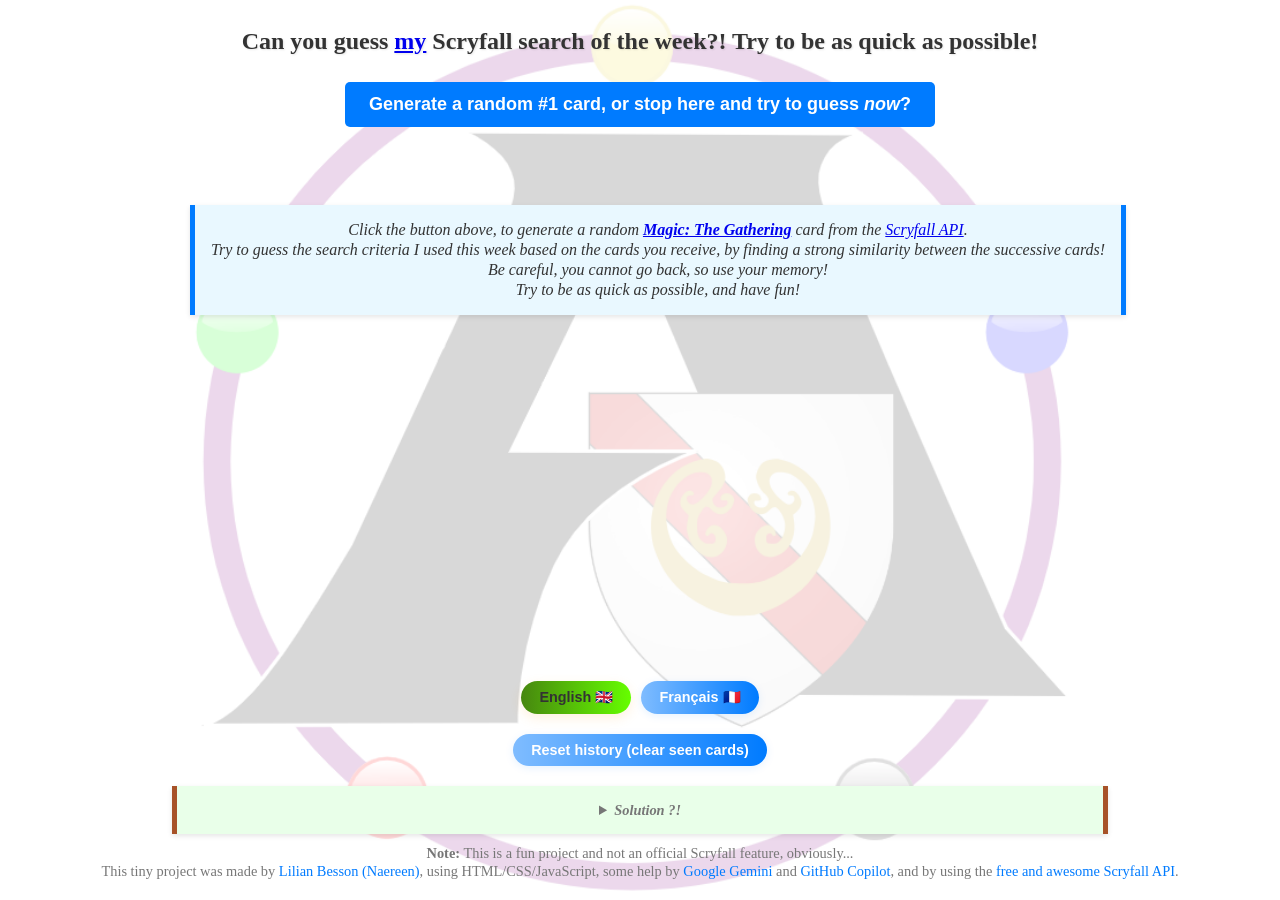
==== index.html @ ef41239d "Typo" ====
<!DOCTYPE html>
<html lang="en">
<head>
    <meta charset="UTF-8">
    <meta name="viewport" content="width=device-width, initial-scale=1.0">
    <title class="english">Can you guess my Scryfall search of the week?! Try to be as quick as possible!</title>
    <title class="french">Peux-tu deviner ma recherche Scryfall de la semaine ?! Essaie d'être le plus rapide possible !</title>
    <link rel="stylesheet" href="styles.css">
    <meta name="author" content="Lilian Besson (Naereen)">
    <meta name="description" content="A tiny web game for Magic: The Gathering fans: guess the Scryfall search of the week! Bilingual, responsive, and fun.">
    <meta name="keywords" content="Magic: The Gathering, MTG, Scryfall, game, web game, card game, guessing, bilingual, English, French">
    <meta name="license" content="MIT License">
    <meta http-equiv="Content-Language" content="en">
    <meta name="theme-color" content="#1a1a1a">
    <meta property="og:title" content="Can you guess my Scryfall search of the week?">
    <meta property="og:description" content="A fun, bilingual web game for Magic: The Gathering fans. Guess the Scryfall search!">
    <meta property="og:type" content="website">
    <meta property="og:url" content="https://github.com/Naereen/Can-you-guess-my-Scryfall-search-of-the-week-MTG">
    <meta property="og:image" content="https://scryfall.com/favicon.ico">
    <link rel="icon" href="https://scryfall.com/favicon.ico" type="image/x-icon">
</head>
<body>

    <div class="container">

        <header>
            <h1 class="english">
                Can you guess <a href="https://github.com/Naereen">my</a> Scryfall search of the week?!
                Try to be as quick as possible!
            </h1>
            <h1 class="french">
                Peux-tu deviner <a href="https://github.com/Naereen">ma</a> recherche Scryfall de la semaine ?!
                Essaie d'être le plus rapide possible !
            </h1>
        </header>

        <button id="generate-btn">
            <div class="english">
                Generate a random #<span id="count">1</span> card, or stop here and try to guess <em>now</em>?
            </div>
            <div class="french">
                Génère une #<span id="count-fr">1</span> carte aléatoire, ou arrête ici et essaie de deviner <em>maintenant</em> ?
            </div>
        </button>

        <div class="card-container">
            <a id="card-link" href="#" target="_blank">
                <img id="card-image" src="" alt="A random Magic: The Gathering card." style="display: none;">
            </a>
            <p id="message"></p>
        </div>

        <p class="description english">
            Click the button above, to generate a random <a href="https://magic.wizards.com/"><b>Magic: The Gathering</b></a> card from the <a href="https://scryfall.com/">Scryfall API</a>.<br>
            Try to guess the search criteria I used this week based on the cards you receive, by finding a strong similarity between the successive cards!<br>
            Be careful, you cannot go back, so use your memory!<br>
            Try to be as quick as possible, and have fun!
        </p>

        <p class="description french">
            Clique sur le bouton ci-dessus pour générer une carte <a href="https://magic.wizards.com/"><b>Magic: The Gathering</b></a> aléatoire depuis l'<a href="https://scryfall.com/">API Scryfall</a>.<br>
            Essaie de deviner le critère de recherche que j'ai utilisé cette semaine, en fonction des liens que tu vas trouver dans les cartes successives !<br>
            Attention, on ne peut pas revenir en arrière, utilise ta mémoire !<br>
            Sois le plus rapide possible, et amuse-toi bien !
        </p>
    </div>

    <footer>
        <div class="language-toggle">
            <button id="toggle-en" class="active">English 🇬🇧</button>
            <button id="toggle-fr">Français 🇫🇷</button>
        </div>

        <div class="history-reset">
            <button id="reset-history">
                <span class="english">Reset history (clear seen cards)</span>
                <span class="french">Réinitialiser l'historique (effacer les cartes vues)</span>
            </button>
        </div>

        <div class="solution">
            <details>
                <summary><strong>Solution</strong> ?!</summary>
                <p>
                    <span class="english">The Scryfall search used for these cards was:</span>
                    <span class="french">La recherche Scryfall utilisée pour ces cartes était :</span>
                    <br>
                    <code style="font-size: 225%;">
                        t=cleric id=boros game=paper
                    </code>
                    <br>
                    <a href="https://scryfall.com/search?q=t%3Dcleric+id%3Dboros+game%3Dpaper&unique=cards&as=grid&order=name" target="_blank">
                        View this search on Scryfall!
                    </a>
                </p>
            </details>
        </div>

        <p class="english">
            <strong>Note:</strong> This is a fun project and not an official Scryfall feature, obviously...
            <br>
            This tiny project was made by <a href="https://github.com/Naereen/" target="_blank">Lilian Besson (Naereen)</a>, using HTML/CSS/JavaScript, some help by <a href="https://gemini.google.com/" target="_blank">Google Gemini</a> and <a href="https://github.com/features/copilot" target="_blank">GitHub Copilot</a>, and by using the <a href="https://scryfall.com/docs/api" target="_blank">free and awesome Scryfall API</a>.
        </p>
        <p class="french">
            <strong>Note :</strong> Ceci est un projet amusant et non une fonctionnalité officielle de Scryfall, évidemment...
            <br>
            Ce petit projet a été réalisé par <a href="https://github.com/Naereen/" target="_blank">Lilian Besson (Naereen)</a>, en utilisant HTML/CSS/JavaScript, avec l'aide de <a href="https://gemini.google.com/" target="_blank">Google Gemini</a> et <a href="https://github.com/features/copilot" target="_blank">GitHub Copilot</a>, et en utilisant <a href="https://scryfall.com/docs/api" target="_blank">l'API gratuite et géniale de Scryfall</a>.
        </p>
    </footer>

    <script>
        // Language toggle functionality
        // This allows users to switch between English and French content on the page
        const toggleEn = document.getElementById('toggle-en');
        const toggleFr = document.getElementById('toggle-fr');
        const englishElements = document.querySelectorAll('.english');
        const frenchElements = document.querySelectorAll('.french');

        toggleEn.addEventListener('click', () => {
            englishElements.forEach(el => el.style.display = 'block');
            frenchElements.forEach(el => el.style.display = 'none');
            toggleEn.classList.add('active');
            toggleFr.classList.remove('active');
        });

        toggleFr.addEventListener('click', () => {
            englishElements.forEach(el => el.style.display = 'none');
            frenchElements.forEach(el => el.style.display = 'block');
            toggleFr.classList.add('active');
            toggleEn.classList.remove('active');
        });

        // Initialize to English
        toggleEn.click();

        // Get the button and card elements
        const generateBtn = document.getElementById('generate-btn');

        // Initialize the counter
        let count = 1;
        let countFr = 1;
        // Update the counter display
        const countSpan = document.getElementById('count');
        const countSpanFr = document.getElementById('count-fr');

        // Keep track of seen card IDs to avoid duplicates
        const STORAGE_KEY = 'scryfall_seen_card_ids_v1';

        // Load seen IDs from localStorage (if any)
        let seenCardIds = new Set();
        try {
            const raw = localStorage.getItem(STORAGE_KEY);
            if (raw) {
                const arr = JSON.parse(raw);
                if (Array.isArray(arr)) {
                    seenCardIds = new Set(arr);
                }
            }
        } catch (e) {
            console.warn('Could not load seenCardIds from localStorage', e);
            seenCardIds = new Set();
        }

        function saveSeenCardIds() {
            try {
                localStorage.setItem(STORAGE_KEY, JSON.stringify(Array.from(seenCardIds)));
            } catch (e) {
                console.warn('Could not save seenCardIds to localStorage', e);
            }
        }

        // Reset history button: clear seen IDs and localStorage
        const resetBtn = document.getElementById('reset-history');
        if (resetBtn) {
            resetBtn.addEventListener('click', () => {
                const isFr = toggleFr.classList.contains('active');
                const confirmMsg = isFr ? "Voulez-vous vraiment réinitialiser l'historique ?" : 'Are you sure you want to reset history?';
                if (!confirm(confirmMsg)) return;

                seenCardIds.clear();
                saveSeenCardIds();

                // Reset the counter shown to the user, in both languages
                count = 1;
                countFr = 1;
                countSpan.textContent = count;
                countSpanFr.textContent = countFr;

                message.textContent = isFr ? 'Historique réinitialisé.' : 'History reset.';
            });
        }

        // Get the card image and link elements
        const cardImage = document.getElementById('card-image');
        const cardLink = document.getElementById('card-link');
        const message = document.getElementById('message');

        generateBtn.addEventListener('click', fetchRandomCard);

        async function fetchRandomCard() {
            message.textContent = 'Fetching a random card...';
            cardLink.style.display = 'none';
            cardImage.style.display = 'none';

            let attempts = 0;
            const maxAttempts = 30; // avoid infinite loops
            let data = null;

            try {
                // Keep trying until we get a card that hasn't been seen before
                while (attempts < maxAttempts) {
                    attempts++;

                    // Example query, you can change it to your own search criteria
                    const response = await
                        // TODO change this every weekend or so, to have a new search every week
                        fetch('https://api.scryfall.com/cards/random?q=t%3Dcleric+id%3Dboros+game%3Dpaper&unique=cards&as=grid&order=name');

                    if (!response.ok) {
                        throw new Error(`HTTP error! status: ${response.status}`);
                    }

                    data = await response.json();

                    // Basic validation: must have an id and an image
                    if (!data || !data.id) {
                        console.warn('Received invalid card data, retrying...', data);
                        continue;
                    }

                    // If card has no usable image, skip it
                    if (!data.image_uris || !data.image_uris.normal) {
                        console.warn('Card has no full image, retrying...', data.id);
                        continue;
                    }

                    // If we've already seen this card, retry
                    if (seenCardIds.has(data.id)) {
                        console.warn(`Duplicate card encountered: ${data.id} (attempt ${attempts})`);
                        continue;
                    }

                    // Found a new unique card
                    break;
                }

                // If we exhausted attempts or didn't find a unique card, inform the user
                if (!data || !data.id || seenCardIds.has(data.id)) {
                    message.textContent = `Could not find a new unique card after ${maxAttempts} attempts. Please try again later.`;
                    return;
                }

                // Mark this card as seen
                seenCardIds.add(data.id);
                // Persist the seen IDs so they survive reloads
                saveSeenCardIds();

                if (data.image_uris && data.image_uris.normal) {
                    cardImage.src = data.image_uris.normal;
                    cardImage.alt = data.name + ' - ' + data.set_name; // Set alt text for accessibility
                    cardLink.href = data.scryfall_uri + '&merciqui=Lilian'; // Set the link to the card's Scryfall page
                    cardLink.title = `Click for full-screen.View "${data.name}" on Scryfall (new tab)`; // Set title for the link

                    cardImage.onload = () => {
                        cardLink.style.display = 'block';
                        cardImage.style.display = 'block';
                        message.textContent = '';
                    };
                    cardImage.onerror = () => {
                        message.textContent = 'Failed to load card image.';
                    };
                    count++;
                    countFr++;
                    countSpan.textContent = count;
                    countSpanFr.textContent = countFr;
                } else {
                    message.textContent = 'Could not find the full card image.';
                }

            } catch (error) {
                console.error('Error fetching data:', error);
                message.textContent = 'Failed to fetch card. Please try again later.';
            }
        }

        // Add click event to the card image to toggle fullscreen
        // This will allow users to click on the card image to view it in fullscreen mode
        // This is useful for better visibility of the card image

        cardImage.addEventListener('click', function (e) {
            e.preventDefault();
            if (!document.fullscreenElement) {
                if (cardImage.requestFullscreen) {
                    cardImage.requestFullscreen();
                } else if (cardImage.webkitRequestFullscreen) { // Safari
                    cardImage.webkitRequestFullscreen();
                } else if (cardImage.msRequestFullscreen) { // IE11
                    cardImage.msRequestFullscreen();
                }
            } else {
                if (document.exitFullscreen) {
                    document.exitFullscreen();
                } else if (document.webkitExitFullscreen) { // Safari
                    document.webkitExitFullscreen();
                } else if (document.msExitFullscreen) { // IE11
                    document.msExitFullscreen();
                }
            }
        });
    </script>
</body>
</html>
---- styles.css ----
body {
    font-family: 'Beleren', 'Matrix Bold', 'MPlantin', 'Palatino Linotype', 'Book Antiqua', Palatino, serif;
    display: flex;
    flex-direction: column;
    justify-content: center;
    align-items: center;
    min-height: 100vh;
    margin: 0;
    background-color: #f0f0f0;
    color: #333;
    line-height: 1.25;

    /* Add background image */
    background-image: url("logoADS_transparent.png");
            background-size: contain;
         -o-background-size: contain;
       -moz-background-size: contain;
    -webkit-background-size: contain;
    background-repeat:       no-repeat;
    background-attachment:   fixed;
    background-position-x:   center;
    background-position-y:   center;
    background-color:        transparent;
}

.container {
    max-width: 900px;
    padding: 10px;
    text-align: center;
}

header {
    width: 100%;
    text-align: center;
    margin-bottom: 10px;
}

h1 {
    font-size: 1.5em;
    text-shadow: 1px 1px 2px rgba(0,0,0,0.1);
}

.description, .solution {
    margin: 10px auto;
    max-width: 900px;
    width: 70vw;
    padding: 15px;
    background-color: #e9f8ff;
    border-left: 5px solid #007bff;
    border-right: 5px solid #007bff;
    box-shadow: 0 2px 5px rgba(0,0,0,0.1);
    font-style: italic;
}

.solution {
    background-color: #e9ffe9;
    border-left-color: #a75228;
    border-right-color: #a75228;
}

code .solution {
    font-size: 2em;
}

#card-link {
    display: none; /* Hide until an image is loaded */
    cursor: pointer;
}

#card-image {
    max-width: 100%;
    height: auto;
    max-height: 70vh;
    border: 5px solid #333;
    border-radius: 8px;
    box-shadow: 0 4px 8px rgba(0,0,0,0.2);
    transition: transform 0.3s ease-in-out;
}

#card-image:hover {
    transform: scale(1.15);
}

#card-image.fullscreen {
    position: fixed;
    top: 0;
    left: 0;
    width: 100vw;
    height: 100vh;
    max-width: none;
    max-height: none;
    object-fit: contain;
    background: rgba(0,0,0,0.95);
    z-index: 9999;
    border-radius: 0;
    border: none;
    box-shadow: none;
    transform: none;
    transition: none;
    cursor: zoom-out;
}

#generate-btn {
    padding: 12px 24px;
    font-size: 18px;
    font-weight: bold;
    cursor: pointer;
    border: none;
    background-color: #007bff;
    color: white;
    border-radius: 5px;
    margin-top: 10px;
    transition: background-color 0.3s ease, transform 0.1s ease;
}

#generate-btn:hover {
    background-color: #0056b3;
}

#generate-btn:active {
    transform: scale(0.98);
}

#message {
    margin-top: 10px;
    font-size: 1.1em;
    height: 20px;
    color: #555;
}

.card-container {
    display: flex;
    flex-direction: column;
    align-items: center;
    justify-content: center;
    width: 100%;
    margin-top: 20px !important;
}

footer {
    margin-top: auto; /* Pushes the footer to the bottom of the page */
    padding: 20px;
    font-size: 0.9em;
    color: #777;
}

footer a {
    color: #007bff;
    text-decoration: none;
}

footer a:hover {
    text-decoration: underline;
}

footer p {
    text-align: center;
    margin: 0;
}

footer details {
    text-align: center;
}

footer summary {
    text-align: center;
    cursor: pointer;
    font-weight: bold;
}

/* Responsive styles */
@media (max-width: 600px) {
    body {
        padding: 10px;
    }
    h1 {
        font-size: 1.2em;
    }
    .description, .solution {
        font-size: 0.9em;
    }
    #generate-btn {
        font-size: 16px;
        padding: 10px 20px;
    }
    #card-image {
        max-height: 60vh;
    }
    .container {
        padding: 15px;
    }
    footer {
        font-size: 0.8em;
    }
}
/* Language-specific styles */
.english {
    display: block;
}
.french {
    display: none;
}
/* Add a class to switch languages */
.language-switch {
    display: none; /* Hide by default */
}
.language-switch.active {
    display: block;
}
.language-switch.inactive {
    display: none;
}
.language-toggle, .history-reset {
    display: flex;
    justify-content: center;
    align-items: center;
    margin: 20px 0;
    gap: 10px;
}

.language-toggle button, .history-reset button {
    padding: 8px 18px;
    font-size: 1em;
    font-weight: 600;
    border: none;
    border-radius: 20px;
    background: linear-gradient(90deg, #7fbcff 0%, #007bff 100%);
    color: #fff;
    box-shadow: 0 2px 8px rgba(0,123,255,0.10);
    cursor: pointer;
    transition: background 0.2s, transform 0.1s, box-shadow 0.2s;
    outline: none;
}

.language-toggle button:hover,
.language-toggle button:focus,
.history-reset button:hover,
.history-reset button:focus {
    background: linear-gradient(90deg, #0056b3 0%, #7fbcff 100%);
    transform: translateY(-2px) scale(1.04);
    box-shadow: 0 4px 12px rgba(0,123,255,0.18);
}

.language-toggle button.active,
.history-reset button.active {
    background: linear-gradient(90deg, #47870f 0%, #66fe00 100%);
    color: #333;
    box-shadow: 0 4px 12px rgba(255,179,71,0.18);
}
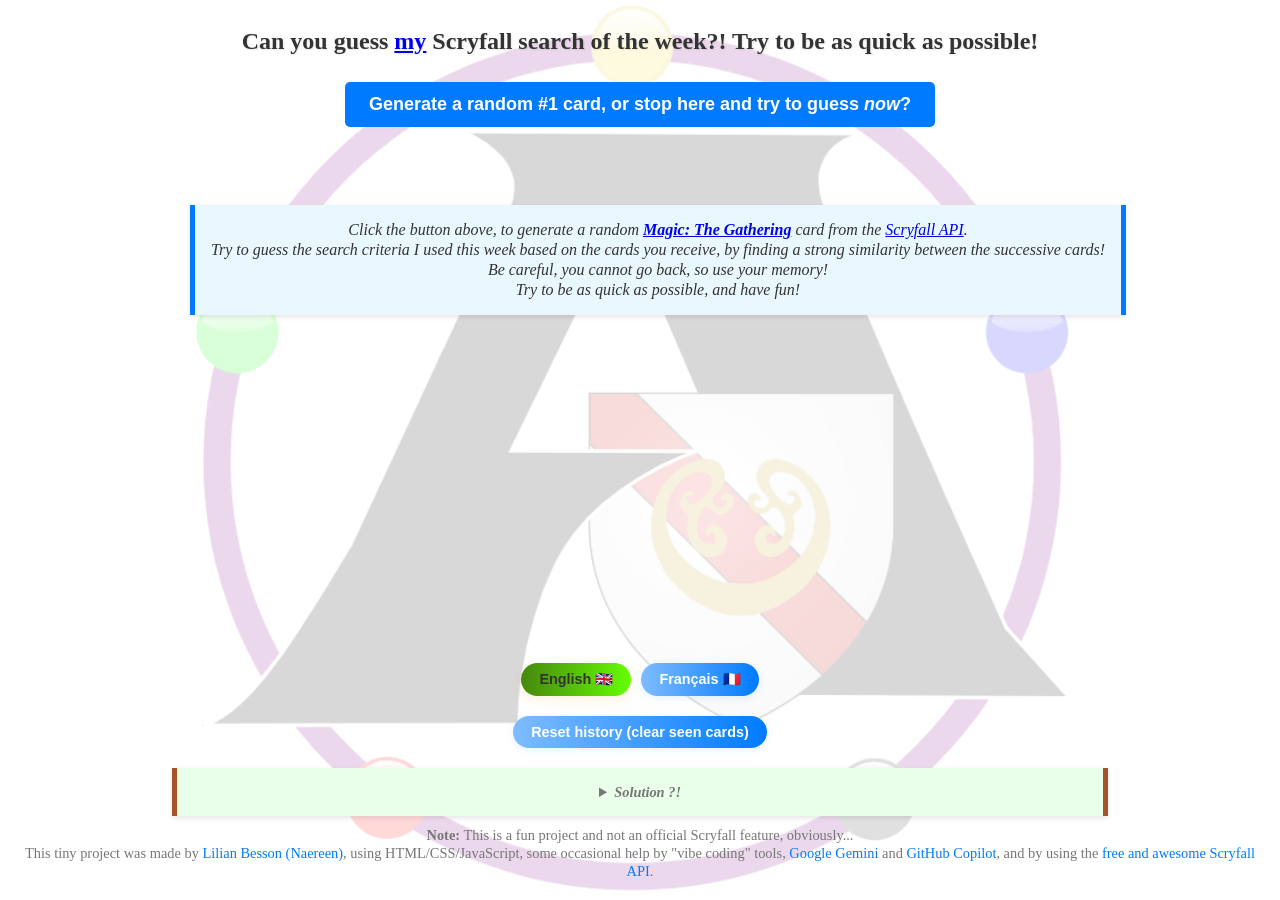
==== commit f70918ec: "Better code for the 'traditionnal' app index.html" ====
--- a/index.html
+++ b/index.html
@@ -86,12 +86,29 @@
                     <span class="french">La recherche Scryfall utilisée pour ces cartes était :</span>
                     <br>
                     <code style="font-size: 225%;">
-                        t=cleric id=boros game=paper
+                        <script>
+                        window.addEventListener('DOMContentLoaded', function () {
+                            const codeEl = document.querySelector('.solution details code');
+                            if (!codeEl) return;
+                            if (typeof SCRYFALL_SEARCH_QUERY === 'undefined') return;
+                            // Insert the query as plain text (safe, no HTML parsing)
+                            codeEl.appendChild(document.createTextNode(' ' + String(SCRYFALL_SEARCH_QUERY)));
+                        });
+                        </script>
                     </code>
                     <br>
                     <a href="https://scryfall.com/search?q=t%3Dcleric+id%3Dboros+game%3Dpaper&unique=cards&as=grid&order=name" target="_blank">
                         View this search on Scryfall!
                     </a>
+                    <script>
+                    window.addEventListener('DOMContentLoaded', function () {
+                        if (typeof SCRYFALL_SEARCH_QUERY === 'undefined') return;
+                        const link = document.querySelector('.solution details a[href*="scryfall.com/search?q="]');
+                        if (!link) return;
+                        const base = 'https://scryfall.com/search?q=';
+                        link.href = base + encodeURIComponent(String(SCRYFALL_SEARCH_QUERY)) + '&unique=cards&as=grid&order=name';
+                    });
+                    </script>
                 </p>
             </details>
         </div>
@@ -99,12 +116,12 @@
         <p class="english">
             <strong>Note:</strong> This is a fun project and not an official Scryfall feature, obviously...
             <br>
-            This tiny project was made by <a href="https://github.com/Naereen/" target="_blank">Lilian Besson (Naereen)</a>, using HTML/CSS/JavaScript, some help by <a href="https://gemini.google.com/" target="_blank">Google Gemini</a> and <a href="https://github.com/features/copilot" target="_blank">GitHub Copilot</a>, and by using the <a href="https://scryfall.com/docs/api" target="_blank">free and awesome Scryfall API</a>.
+            This tiny project was made by <a href="https://github.com/Naereen/" target="_blank">Lilian Besson (Naereen)</a>, using HTML/CSS/JavaScript, some occasional help by "vibe coding" tools, <a href="https://gemini.google.com/" target="_blank">Google Gemini</a> and <a href="https://github.com/features/copilot" target="_blank">GitHub Copilot</a>, and by using the <a href="https://scryfall.com/docs/api" target="_blank">free and awesome Scryfall API</a>.
         </p>
         <p class="french">
             <strong>Note :</strong> Ceci est un projet amusant et non une fonctionnalité officielle de Scryfall, évidemment...
             <br>
-            Ce petit projet a été réalisé par <a href="https://github.com/Naereen/" target="_blank">Lilian Besson (Naereen)</a>, en utilisant HTML/CSS/JavaScript, avec l'aide de <a href="https://gemini.google.com/" target="_blank">Google Gemini</a> et <a href="https://github.com/features/copilot" target="_blank">GitHub Copilot</a>, et en utilisant <a href="https://scryfall.com/docs/api" target="_blank">l'API gratuite et géniale de Scryfall</a>.
+            Ce petit projet a été réalisé par <a href="https://github.com/Naereen/" target="_blank">Lilian Besson (Naereen)</a>, en utilisant HTML/CSS/JavaScript, avec l'aide occasionnelle des outils de « vibe coding », <a href="https://gemini.google.com/" target="_blank">Google Gemini</a> et <a href="https://github.com/features/copilot" target="_blank">GitHub Copilot</a>, et en utilisant <a href="https://scryfall.com/docs/api" target="_blank">l'API gratuite et géniale de Scryfall</a>.
         </p>
     </footer>
 
@@ -135,6 +152,16 @@
 
         // Get the button and card elements
         const generateBtn = document.getElementById('generate-btn');
+
+        // ----- Scryfall query configuration (change this to rotate the weekly search) -----
+        // Provide a plain Scryfall query here (human-readable). The code will URL-encode it.
+        // Example: creatures that are bear, of color green, of mana value 2, of power 2 and toughness 2
+        const SCRYFALL_SEARCH_QUERY = 't=creature t=bear color=green cmc=2 power=2 toughness=2 game=paper';
+
+        // Build the full Scryfall random-card URL for the current query
+        function getScryfallRandomUrl() {
+            return 'https://api.scryfall.com/cards/random?q=' + encodeURIComponent(SCRYFALL_SEARCH_QUERY) + '&unique=cards&as=grid&order=name';
+        }
 
         // Initialize the counter
         let count = 1;
@@ -214,7 +241,7 @@
                     // Example query, you can change it to your own search criteria
                     const response = await
                         // TODO change this every weekend or so, to have a new search every week
-                        fetch('https://api.scryfall.com/cards/random?q=t%3Dcleric+id%3Dboros+game%3Dpaper&unique=cards&as=grid&order=name');
+                        fetch(getScryfallRandomUrl());
 
                     if (!response.ok) {
                         throw new Error(`HTTP error! status: ${response.status}`);
@@ -228,9 +255,11 @@
                         continue;
                     }
 
-                    // If card has no usable image, skip it
-                    if (!data.image_uris || !data.image_uris.normal) {
-                        console.warn('Card has no full image, retrying...', data.id);
+                    // If card has no usable image (neither root image_uris nor any card_faces image), skip it
+                    const hasRootImage = data.image_uris && data.image_uris.normal;
+                    const hasFaceImage = Array.isArray(data.card_faces) && data.card_faces.some(face => face.image_uris && face.image_uris.normal);
+                    if (!hasRootImage && !hasFaceImage) {
+                        console.warn('Card has no full image (root or faces), retrying...', data.id);
                         continue;
                     }
 
@@ -255,11 +284,29 @@
                 // Persist the seen IDs so they survive reloads
                 saveSeenCardIds();
 
+                // Determine best image URL (handle single-face and multi-face cards)
+                let imageUrl = null;
+                let altText = (data.name ? data.name : 'Magic: The Gathering card') + (data.set_name ? ' - ' + data.set_name : '');
                 if (data.image_uris && data.image_uris.normal) {
-                    cardImage.src = data.image_uris.normal;
-                    cardImage.alt = data.name + ' - ' + data.set_name; // Set alt text for accessibility
-                    cardLink.href = data.scryfall_uri + '&merciqui=Lilian'; // Set the link to the card's Scryfall page
-                    cardLink.title = `Click for full-screen.View "${data.name}" on Scryfall (new tab)`; // Set title for the link
+                    imageUrl = data.image_uris.normal;
+                } else if (Array.isArray(data.card_faces) && data.card_faces.length > 0) {
+                    // prefer the first face that has an image
+                    for (const face of data.card_faces) {
+                        if (face.image_uris && face.image_uris.normal) {
+                            imageUrl = face.image_uris.normal;
+                            if (face.name) altText = face.name + ' (' + (data.name || '') + ')' + (data.set_name ? ' - ' + data.set_name : '');
+                            break;
+                        }
+                    }
+                }
+
+                if (imageUrl) {
+                    cardImage.src = imageUrl;
+                    cardImage.alt = altText; // Set alt text for accessibility
+                    // Build href safely: append query param correctly
+                    const separator = (data.scryfall_uri && data.scryfall_uri.includes('?')) ? '&' : '?';
+                    cardLink.href = (data.scryfall_uri || '#') + separator + 'merciqui=Lilian';
+                    cardLink.title = `Click for full-screen. View "${data.name}" on Scryfall (new tab)`;
 
                     cardImage.onload = () => {
                         cardLink.style.display = 'block';
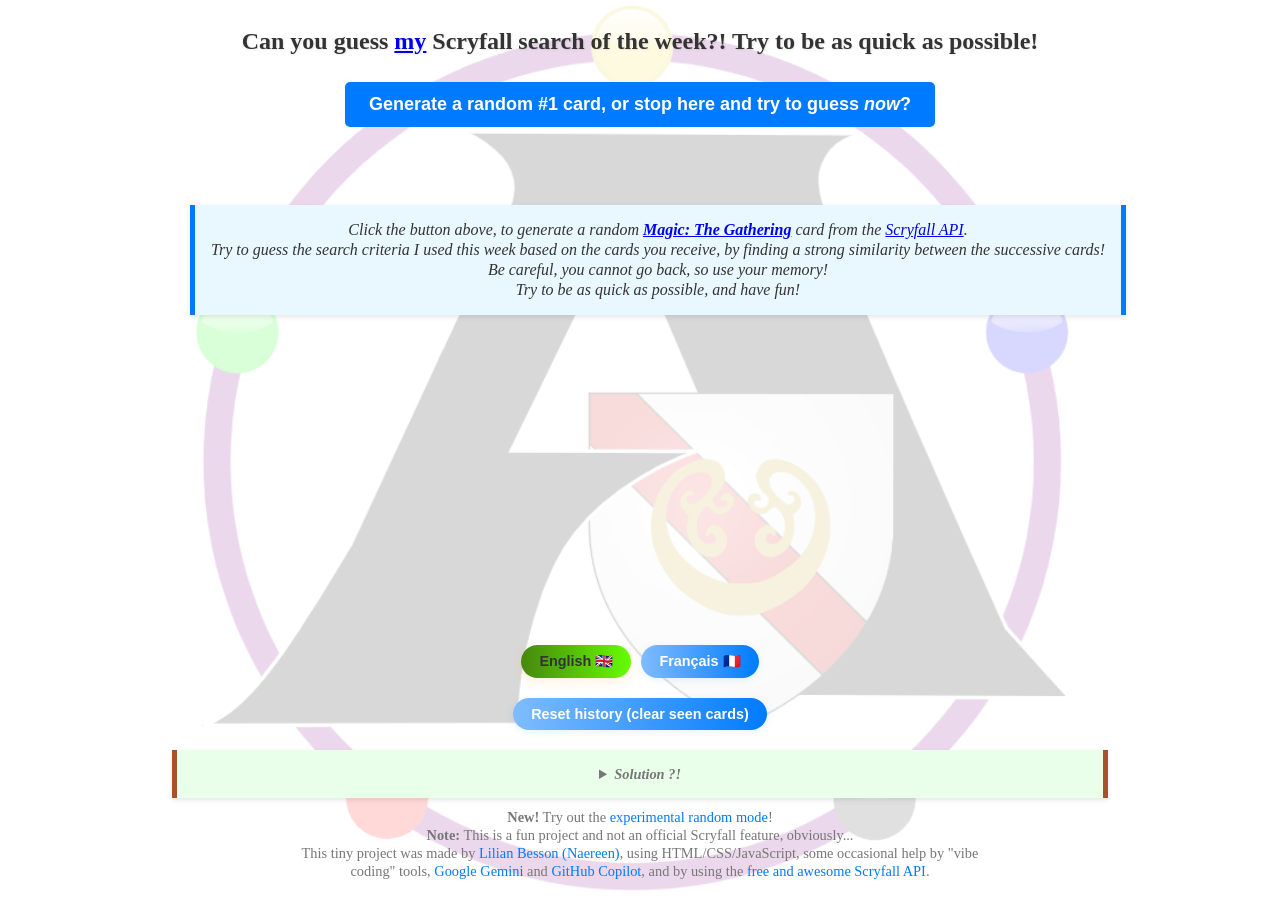
==== commit ca76d262: "Ajout lien entre les deux modes." ====
--- a/index.html
+++ b/index.html
@@ -114,11 +114,15 @@
         </div>
 
         <p class="english">
+            <strong>New!</strong> Try out the <a href="guess-a-random-query.html">experimental random mode</a>!
+            <br>
             <strong>Note:</strong> This is a fun project and not an official Scryfall feature, obviously...
             <br>
             This tiny project was made by <a href="https://github.com/Naereen/" target="_blank">Lilian Besson (Naereen)</a>, using HTML/CSS/JavaScript, some occasional help by "vibe coding" tools, <a href="https://gemini.google.com/" target="_blank">Google Gemini</a> and <a href="https://github.com/features/copilot" target="_blank">GitHub Copilot</a>, and by using the <a href="https://scryfall.com/docs/api" target="_blank">free and awesome Scryfall API</a>.
         </p>
         <p class="french">
+            <strong>Nouveau !</strong> Essaie le <a href="guess-a-random-query.html">mode aléatoire expérimental</a> !
+            <br>
             <strong>Note :</strong> Ceci est un projet amusant et non une fonctionnalité officielle de Scryfall, évidemment...
             <br>
             Ce petit projet a été réalisé par <a href="https://github.com/Naereen/" target="_blank">Lilian Besson (Naereen)</a>, en utilisant HTML/CSS/JavaScript, avec l'aide occasionnelle des outils de « vibe coding », <a href="https://gemini.google.com/" target="_blank">Google Gemini</a> et <a href="https://github.com/features/copilot" target="_blank">GitHub Copilot</a>, et en utilisant <a href="https://scryfall.com/docs/api" target="_blank">l'API gratuite et géniale de Scryfall</a>.
--- a/styles.css
+++ b/styles.css
@@ -159,6 +159,13 @@
     margin: 0;
 }
 
+/* Make the paragraphs in the footer less wide (65% of viewport width) */
+footer p {
+    max-width: 55vw !important;
+    margin-left: auto;
+    margin-right: auto;
+}
+
 footer details {
     text-align: center;
 }
@@ -219,7 +226,7 @@
     gap: 10px;
 }
 
-.language-toggle button, .history-reset button {
+.language-toggle button, .history-reset button, .regenerate button {
     padding: 8px 18px;
     font-size: 1em;
     font-weight: 600;
@@ -247,4 +254,62 @@
     background: linear-gradient(90deg, #47870f 0%, #66fe00 100%);
     color: #333;
     box-shadow: 0 4px 12px rgba(255,179,71,0.18);
+}
+
+/* Generator controls styling */
+.generator-controls {
+    display: flex;
+    flex-direction: row;
+    gap: 18px;
+    justify-content: center;
+    align-items: center;
+    margin-top: 12px;
+    flex-wrap: wrap;
+}
+
+.generator-controls .difficulty, .generator-controls .mode-switch, .generator-controls .regenerate {
+    display: flex;
+    align-items: center;
+    gap: 8px;
+}
+
+.diff-btn, .mode-btn {
+    padding: 6px 12px;
+    border-radius: 12px;
+    border: none;
+    background: linear-gradient(90deg, #f0f0f0 0%, #d7eefc 100%);
+    cursor: pointer;
+    font-weight: 600;
+}
+
+.diff-btn.active, .mode-btn.active {
+    background: linear-gradient(90deg, #007bff 0%, #0056b3 100%);
+    color: white;
+}
+
+.current-query {
+    margin-left: 8px;
+    max-width: 420px;
+    word-break: break-all;
+    font-family: monospace;
+    font-size: 0.95em;
+    color: #222;
+}
+
+.result-badge {
+    display: inline-block;
+    margin-left: 8px;
+    background: linear-gradient(180deg, #ffd966 0%, #ffb347 100%);
+    color: #111;
+    padding: 4px 8px;
+    border-radius: 999px;
+    font-weight: 700;
+    font-size: 2em;
+    box-shadow: 0 2px 6px rgba(0,0,0,0.12);
+}
+
+.result-badge[title] { cursor: help; }
+
+@media (max-width: 700px) {
+    .generator-controls { flex-direction: column; gap: 10px; }
 }
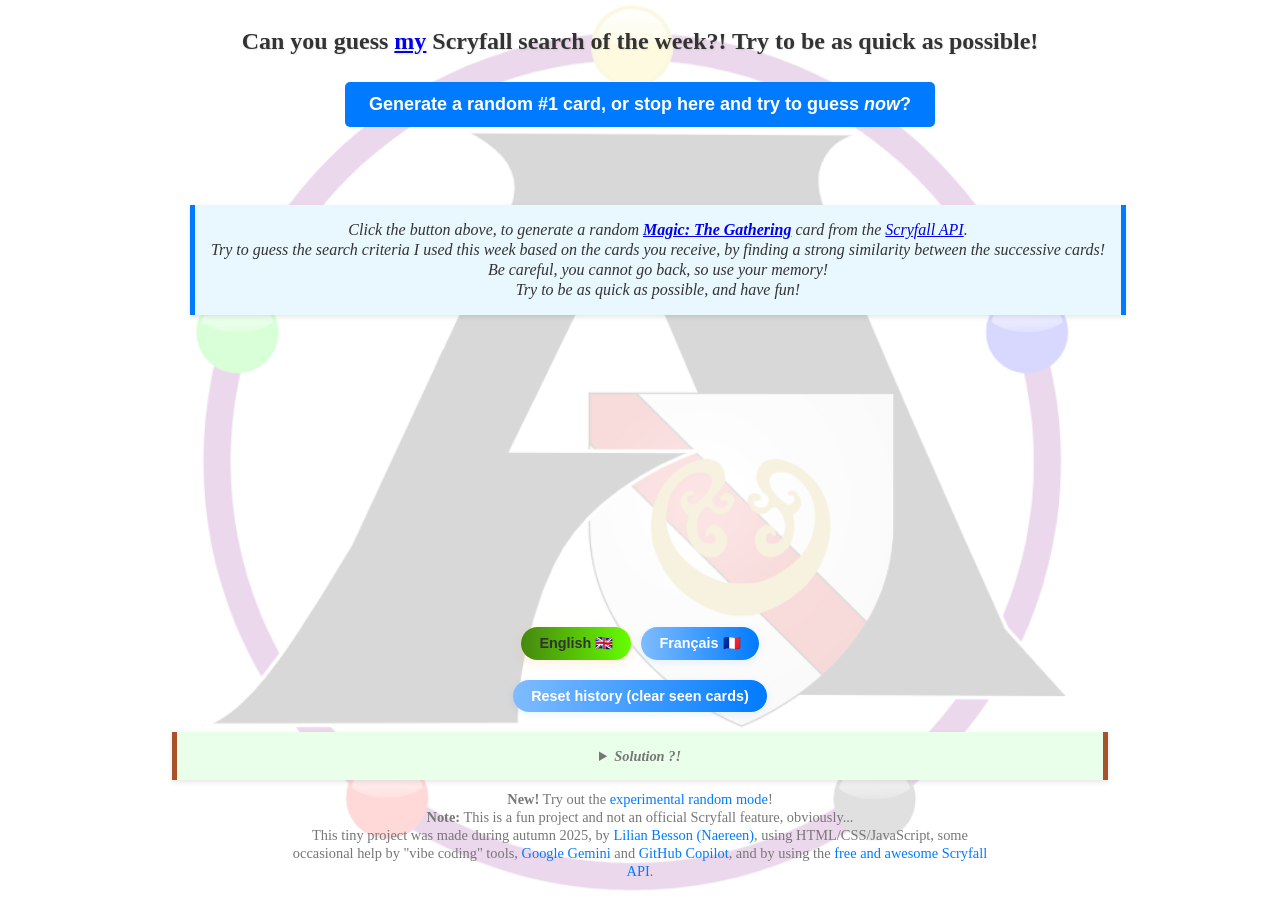
==== commit 7a2a7b92: "Added icons, change favicon, added service-worker.js (thanks @Copilot), updated name." ====
--- a/index.html
+++ b/index.html
@@ -3,8 +3,8 @@
 <head>
     <meta charset="UTF-8">
     <meta name="viewport" content="width=device-width, initial-scale=1.0">
-    <title class="english">Can you guess my Scryfall search of the week?! Try to be as quick as possible!</title>
-    <title class="french">Peux-tu deviner ma recherche Scryfall de la semaine ?! Essaie d'être le plus rapide possible !</title>
+    <title class="english">ScryGuess: Can you guess my Scryfall search of the week?! Try to be as quick as possible!</title>
+    <title class="french">ScryGuess : Peux-tu deviner ma recherche Scryfall de la semaine ?! Essaie d'être le plus rapide possible !</title>
     <link rel="stylesheet" href="styles.css">
     <meta name="author" content="Lilian Besson (Naereen)">
     <meta name="description" content="A tiny web game for Magic: The Gathering fans: guess the Scryfall search of the week! Bilingual, responsive, and fun.">
@@ -16,8 +16,9 @@
     <meta property="og:description" content="A fun, bilingual web game for Magic: The Gathering fans. Guess the Scryfall search!">
     <meta property="og:type" content="website">
     <meta property="og:url" content="https://github.com/Naereen/Can-you-guess-my-Scryfall-search-of-the-week-MTG">
-    <meta property="og:image" content="https://scryfall.com/favicon.ico">
-    <link rel="icon" href="https://scryfall.com/favicon.ico" type="image/x-icon">
+    <meta property="og:image" content="icons/favicon.ico">
+    <link rel="icon" href="icons/favicon.ico" type="image/x-icon">
+    <link rel="manifest" href="manifest.json">
 </head>
 <body>
 
@@ -118,14 +119,14 @@
             <br>
             <strong>Note:</strong> This is a fun project and not an official Scryfall feature, obviously...
             <br>
-            This tiny project was made by <a href="https://github.com/Naereen/" target="_blank">Lilian Besson (Naereen)</a>, using HTML/CSS/JavaScript, some occasional help by "vibe coding" tools, <a href="https://gemini.google.com/" target="_blank">Google Gemini</a> and <a href="https://github.com/features/copilot" target="_blank">GitHub Copilot</a>, and by using the <a href="https://scryfall.com/docs/api" target="_blank">free and awesome Scryfall API</a>.
+            This tiny project was made during autumn 2025, by <a href="https://github.com/Naereen/" target="_blank">Lilian Besson (Naereen)</a>, using HTML/CSS/JavaScript, some occasional help by "vibe coding" tools, <a href="https://gemini.google.com/" target="_blank">Google Gemini</a> and <a href="https://github.com/features/copilot" target="_blank">GitHub Copilot</a>, and by using the <a href="https://scryfall.com/docs/api" target="_blank">free and awesome Scryfall API</a>.
         </p>
         <p class="french">
             <strong>Nouveau !</strong> Essaie le <a href="guess-a-random-query.html">mode aléatoire expérimental</a> !
             <br>
             <strong>Note :</strong> Ceci est un projet amusant et non une fonctionnalité officielle de Scryfall, évidemment...
             <br>
-            Ce petit projet a été réalisé par <a href="https://github.com/Naereen/" target="_blank">Lilian Besson (Naereen)</a>, en utilisant HTML/CSS/JavaScript, avec l'aide occasionnelle des outils de « vibe coding », <a href="https://gemini.google.com/" target="_blank">Google Gemini</a> et <a href="https://github.com/features/copilot" target="_blank">GitHub Copilot</a>, et en utilisant <a href="https://scryfall.com/docs/api" target="_blank">l'API gratuite et géniale de Scryfall</a>.
+            Ce petit projet a été réalisé à l'automne 2025, par <a href="https://github.com/Naereen/" target="_blank">Lilian Besson (Naereen)</a>, en utilisant HTML/CSS/JavaScript, avec l'aide occasionnelle des outils de « vibe coding », <a href="https://gemini.google.com/" target="_blank">Google Gemini</a> et <a href="https://github.com/features/copilot" target="_blank">GitHub Copilot</a>, et en utilisant <a href="https://scryfall.com/docs/api" target="_blank">l'API gratuite et géniale de Scryfall</a>.
         </p>
     </footer>
 
@@ -359,5 +360,15 @@
             }
         });
     </script>
+    <script>
+        // Register a simple service worker to enable PWA behaviors (offline caching of static assets).
+        if ('serviceWorker' in navigator) {
+            window.addEventListener('load', function () {
+                navigator.serviceWorker.register('/service-worker.js')
+                    .then(reg => console.log('ServiceWorker registered:', reg.scope))
+                    .catch(err => console.warn('ServiceWorker registration failed:', err));
+            });
+        }
+    </script>
 </body>
 </html>
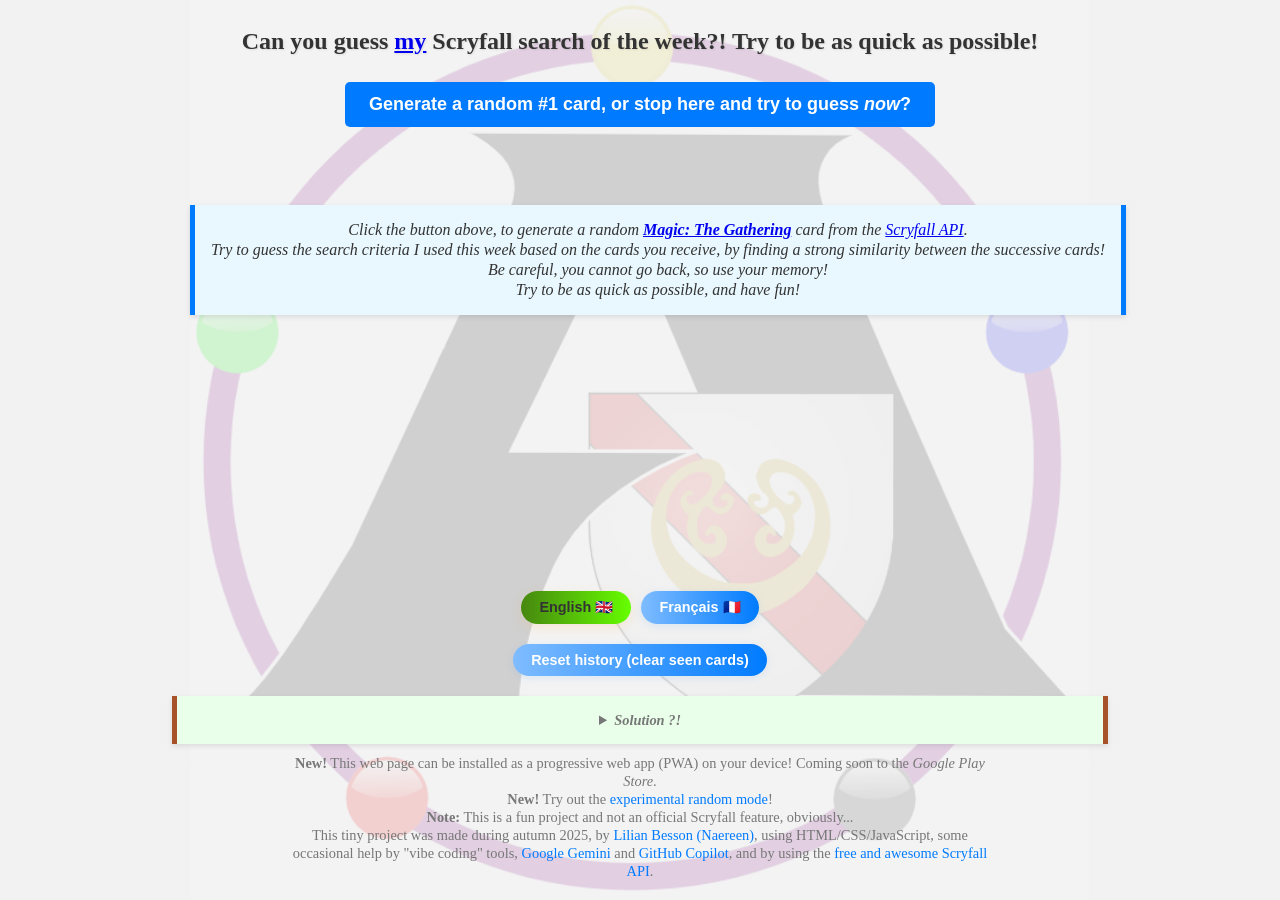
==== commit 8ebea08e: "Tried to use the game icon as background image, it was ugly, revert back to the old « Arpenteurs de " ====
--- a/index.html
+++ b/index.html
@@ -115,6 +115,8 @@
         </div>
 
         <p class="english">
+            <strong>New!</strong> This web page can be installed as a progressive web app (PWA) on your device! Coming soon to the <em>Google Play Store</em>.
+            <br>
             <strong>New!</strong> Try out the <a href="guess-a-random-query.html">experimental random mode</a>!
             <br>
             <strong>Note:</strong> This is a fun project and not an official Scryfall feature, obviously...
@@ -122,6 +124,8 @@
             This tiny project was made during autumn 2025, by <a href="https://github.com/Naereen/" target="_blank">Lilian Besson (Naereen)</a>, using HTML/CSS/JavaScript, some occasional help by "vibe coding" tools, <a href="https://gemini.google.com/" target="_blank">Google Gemini</a> and <a href="https://github.com/features/copilot" target="_blank">GitHub Copilot</a>, and by using the <a href="https://scryfall.com/docs/api" target="_blank">free and awesome Scryfall API</a>.
         </p>
         <p class="french">
+            <strong>Nouveau !</strong> Cette page web peut s'installer comme une application web progressive (PWA) sur ton appareil ! Bientôt disponible sur le <em>Google Play Store</em>.
+            <br>
             <strong>Nouveau !</strong> Essaie le <a href="guess-a-random-query.html">mode aléatoire expérimental</a> !
             <br>
             <strong>Note :</strong> Ceci est un projet amusant et non une fonctionnalité officielle de Scryfall, évidemment...
--- a/styles.css
+++ b/styles.css
@@ -11,17 +11,17 @@
     color: #333;
     line-height: 1.25;
 
-    /* Add background image */
-    background-image: url("logoADS_transparent.png");
-            background-size: contain;
-         -o-background-size: contain;
-       -moz-background-size: contain;
-    -webkit-background-size: contain;
-    background-repeat:       no-repeat;
-    background-attachment:   fixed;
-    background-position-x:   center;
-    background-position-y:   center;
-    background-color:        transparent;
+    /* make the background image appear at 80% opacity by layering a translucent overlay */
+    /* background-image: linear-gradient(rgba(255,255,255,0.9), rgba(255,255,255,0.9)), url("icons/icon-1024x1024.png"); */
+    background-image: linear-gradient(rgba(255,255,255,0.1), rgba(255,255,255,0.1)), url("logoADS_transparent.png");
+    background-size: contain, contain;
+    -o-background-size: contain, contain;
+    -moz-background-size: contain, contain;
+    -webkit-background-size: contain, contain;
+    background-repeat: no-repeat, no-repeat;
+    background-attachment: fixed, fixed;
+    background-position: center, center;
+    background-blend-mode: normal;
 }
 
 .container {
